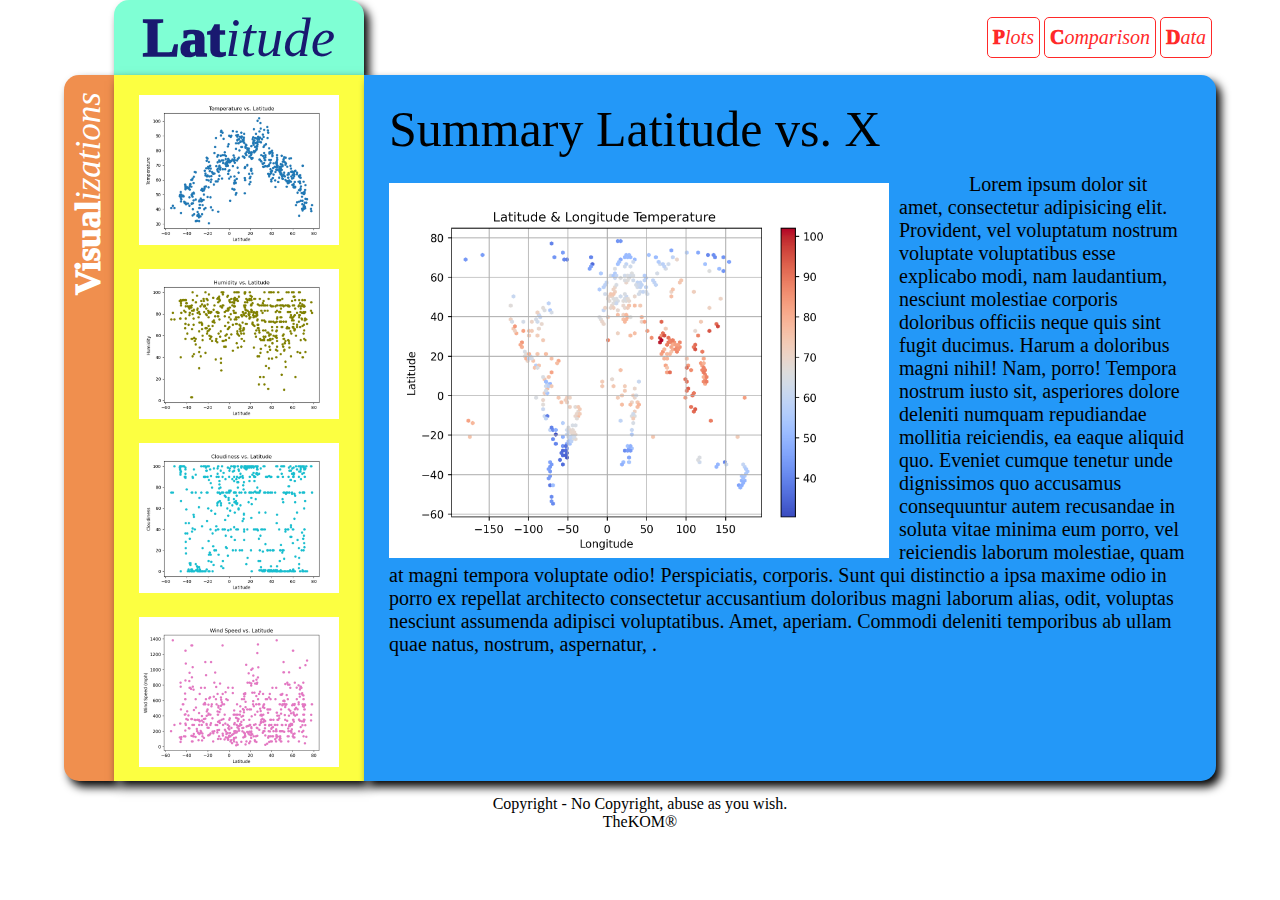
==== index.html @ 5fd508b4 "template done" ====
<!DOCTYPE html>
<html>
    <head>
        <meta http-equiv="X-UA-Compatible" content="IE=edge,chrome=1">
        <meta charset="UTF-8">
        <meta name="viewport" content="width=device-width,initial-scale=1">
        <meta name="author" content="TheKOM">
        <meta name="description" content="description here">
        <meta name="keywords" content="thekom, kom, wikom, armornwilas, data, visualize, visualise, visualization, visualisation, weather, humid, humidity, wind, temperature">
        <link rel="shortcut icon" href="img/noun_Scatterplot_166374.ico" type="image/vnd.microsoft.icon">
        <link href="https://fonts.googleapis.com/css2?family=Alata&family=Source+Serif+Pro&display=swap" rel="stylesheet">        
        <link rel="stylesheet" media='screen and (min-width: 501px)' href="css/style.css" type="text/css">       
        <link rel="stylesheet" media='screen and (max-width: 500px)' href="css/stylesmall.css" type="text/css">
        <title>Latitude - Visualisation</title>
    </head>
    <body>
        <div class="container">
            <header>
            <a href="index.html">
                <div class="header_tab">
                    <h1>Lat<span>itude</span></h1>
                </div></a>
            </header>
            <menu>
                <div id="menu">
                    <input type="checkbox" />
                    <span class="hamberger"></span>
                    <span class="hamberger"></span>
                    <span class="hamberger"></span>
                    <ul class="menu">
                        &nbsp; <li><a href="index.html">&nbsp;P<span>lots</span></a>
                                <ul class="sub_menu">
                                    <li><a href="temperature.html"><nobr>&nbsp; Max <span>Temperature</span></nobr></a></li>
                                    <li><a href="humidity.html"><nobr>&nbsp; H<span>umidity</span></a></nobr></li>
                                    <li><a href="cloudiness.html"><nobr>&nbsp; C<span>loudiness</span></nobr></a></li>
                                    <li><a href="windspeed.html"><nobr>&nbsp; Wind <span>Speed</span></nobr></a></li>
                                </ul>
                            </li>
                            &nbsp; <li><a href="comparison.html">&nbsp;C<span>omparison</span></a></li>
                            &nbsp; <li><a href="data.html">&nbsp;D<span>ata</span></a></li> &nbsp;
                    </ul>
                </div>
            </menu>
            <page>
                <div class="page">Visual<span>izations</span></div>
            </page>
            <list>
                <div class="list_inner">
                    <div>
                        <a href="temperature.html"><img src="img/Temperature vs. Latitude.PNG" alt=""><div class="weather">Temperature</div></a>
                    </div>
                    <div>
                        <a href="humidity.html"><img src="img/Humidity vs. Latitude.PNG" alt=""><div class="weather">Humidity</div></a>
                    </div>
                    <div>
                        <a href="cloudiness.html"><img src="img/Cloudiness vs. Latitude.PNG" alt=""><div class="weather">Cloudiness</div></a>
                    </div>
                    <div>
                        <a href="windspeed.html"><img src="img/Wind Speed vs. Latitude.PNG" alt=""><div class="weather">Wind Speed</div></a>
                    </div>
                </div>
            </list>
            <content>
                <div class="content_inner">
                    <div>Summary Latitude vs. X</div>
                    <div>
                        <img class="content_img" src="img/index.PNG" alt="" width="500px">
                        <p>&nbsp; &nbsp; &nbsp; &nbsp; &nbsp; &nbsp; &nbsp; Lorem ipsum dolor sit amet, consectetur adipisicing elit. Provident, vel voluptatum nostrum voluptate voluptatibus esse explicabo modi, nam laudantium, nesciunt molestiae corporis doloribus officiis neque quis sint fugit ducimus. Harum a doloribus magni nihil! Nam, porro! Tempora nostrum iusto sit, asperiores dolore deleniti numquam repudiandae mollitia reiciendis, ea eaque aliquid quo. Eveniet cumque tenetur unde dignissimos quo accusamus consequuntur autem recusandae in soluta vitae minima eum porro, vel reiciendis laborum molestiae, quam at magni tempora voluptate odio! Perspiciatis, corporis. Sunt qui distinctio a ipsa maxime odio in porro ex repellat architecto consectetur accusantium doloribus magni laborum alias, odit, voluptas nesciunt assumenda adipisci voluptatibus. Amet, aperiam. Commodi deleniti temporibus ab ullam quae natus, nostrum, aspernatur, .</p>
                    </div>
                </div>
            </content>
            <footer>
                <center>Copyright - No Copyright, abuse as you wish.<br>TheKOM®</center>
            </footer>
        </div>
    </body>
</html>
---- css/style.css ----
*{
    padding: 0;
    margin: 0;
    list-style: none;
    text-decoration: none;
    font-family: "Source Serif Pro', serif";
}

.container{
    display: grid;
    width: 90%;
    margin: auto;
    grid-template-columns: 50px 250px auto;
    grid-template-rows: 75px auto 50px;
    grid-template-areas: ". h m" "p l c" "f f f";
    justify-self: center;
    align-self: center;
}

.container_2{
    display: grid;
    width: 90%;
    margin: auto;
    grid-template-columns: 50px 250px auto;
    grid-template-rows: 75px auto 50px;
    grid-template-areas: ". h m" "p c c" "f f f";
    justify-self: center;
    align-self: center;
}

.container header, .container content, .container list, .container page{
    box-shadow: 5px 6px 10px black;
}

.container_2 header, .container_2 content, .container_2 page{
    box-shadow: 5px 6px 10px black;
}

header{
    grid-area: h;
    border-top-left-radius: 15px;
    border-top-right-radius: 15px;
    background-color: aquamarine;
}

.header_tab{
    height: 100%;
    width: 100%;
    display: table;
    float: left;
}

.header_tab h1{
    color: midnightblue;
    height: 100%;
    display: table-cell;
    vertical-align: middle;
    font-family: "Source Serif Pro', serif";
    font-size: 55px;
    font-weight: 1000;
    text-align: center;
}

span{
    font-weight: 500;
    font-style: italic;
}

menu{
    grid-area: m;
    justify-self: end;
    align-self: center;
}

#menu input, #menu .hamberger{
    display: none;
}

#menu .menu{
    display: table;
    float: left;
}

#menu .menu li{
    display: table-cell;
    padding: 8px 5px;
    padding-left: 0;
    font-family: "Source Serif Pro', serif";
    font-size: 20px;
    font-weight: 1000;
    transition: all .5s ease;
    border: 1px solid rgb(255, 41, 41);
    border-radius: 5px;
}

#menu .menu li a{
    color: rgb(255, 41, 41);
}

#menu .menu li .sub_menu{
    display: none;
    position: fixed;
    top: 7.3%;
    width: 217px;
    background-color: rgb(255, 41, 41);
    box-shadow: 5px 5px 5px black;
}

#menu .menu li .sub_menu li{
    display: none;
    width: 100%;
    border-radius: 0;
    background-color: rgb(255, 41, 41);
    box-shadow: 5px 5px 5px black;
}

#menu .menu li:hover{
    background-color: rgb(255, 41, 41);
    border: none;
    box-shadow: 2px 3px 5px black;
}

#menu .menu li:hover a{
    color: white!important;
}

#menu .menu li:hover .sub_menu, #menu .menu li:hover .sub_menu li{
    display: block;
    transition: all .5s ease;
}

#menu .menu li .sub_menu li:hover{
    border-radius: 0;
    background-color: white;
    box-shadow: 2px 3px 5px black;
}

#menu .menu li .sub_menu li:hover a{
    color: red!important;
}

page{
    grid-area: p;
    color: white;
    border-top-left-radius: 15px;
    border-bottom-left-radius: 15px;
    background-color: rgb(240, 143, 78);
}

.page{
    font-family: "Source Serif Pro', serif";
    font-size: 35px;
    font-weight: 1000;
    transform: rotate(-90deg)translateX(-350%);
}

list{
    grid-area: l;
    padding: 0px;
    background-color: rgb(252, 255, 65);
    justify-content: center;
}

list .weather{
    display: none;
    max-width: 45%;
    color: white;
    font-family: "Source Serif Pro', serif";
    font-size: 15px;
    background-color: rgb(253, 31, 205);
    opacity: 90%;
    border-radius: 5px;
    text-align: center;
}

list:not(#y){
    padding-top: 10px;
}

.list_inner{
    display: grid;
    grid-template-columns: auto;
    grid-template-rows: repeat(3, auto);
}

.list_inner div{
    width: 200px;
    padding: 10px;
    transition: all .2s ease-in-out;
    justify-self: center;
    align-self: center;
}

.list_inner div img{
    max-width: 100%;
}

.list_inner div:not(#x):hover{
    transform: scale(1.2);
}

.list_inner div:not(#x):hover .weather{
    display: block;
    position: absolute;
    top: 50%;
    left: 50%;
    transition: all .2s;
    transform: translate(-50%, -50%);
}

.list_inner div#x{
    border: 15px solid rgb(35, 152, 248);
    border-right-width: 25px;
    border-left-width: 25px;
    background-color: rgb(35, 152, 248);
    align-self: flex-end;
    padding: 0;
    margin: 0;
}

content{
    grid-area: c;
    padding: 10px;
    border-top-right-radius: 15px;
    border-bottom-right-radius: 15px;
    background-color: rgb(35, 152, 248);
}

.content_inner{
    display: grid;
    grid-template-columns: auto;
    grid-template-rows: auto auto;
    justify-content: center;
    align-self: start;
    margin: 15px;
    font-family: "Source Serif Pro', serif";
    font-size: 20px;
}

.content_inner div:first-child{
    font-size: 50px;
    margin-bottom: 15px;
}

.content_inner .content_img{
    float: left;
    margin:  10px 10px auto auto;
}

footer{
    grid-column: f;
    justify-self: center;
    align-self: flex-end;
}
---- css/stylesmall.css ----
*{
    padding: 0;
    margin: 0;
    list-style: none;
    text-decoration: none;
    font-family: "Source Serif Pro', serif";
}

.container{
    display: grid;
    width: 100%;
    margin: auto;
    grid-template-columns: 200px auto;
    grid-template-rows: 60px 40px auto auto 20px;
    grid-template-areas: "h m" "p p" "l l" "c c" "f f";
}

.container_2{
    display: grid;
    width: 100%;
    margin: auto;
    grid-template-columns: 200px auto;
    grid-template-rows: 60px 40px auto 20px;
    grid-template-areas: "h m" "p p" "c c" "f f";
}

header{
    grid-area: h;
    background-color: aquamarine;
}

.header_tab{
    height: 100%;
    width: 100%;
    display: table;
    float: left;
}

.header_tab h1{
    color: midnightblue;
    height: 100%;
    display: table-cell;
    vertical-align: middle;
    font-family: "Source Serif Pro', serif";
    font-size: 44px;
    font-weight: 1000;
    text-align: center;
}

span{
    font-weight: 500;
    font-style: italic;
}

menu{
    grid-area: m;
    justify-self: end;
    align-self: center;
}

#menu{
    display: block;
    z-index: 1;
}

#menu input{
    display: block;
    width: 40px;
    height: 32px;
    position: absolute;
    top: 10px;
    right: 0px;
    cursor: pointer;
    opacity: 0;
    z-index: 2;
}

#menu .hamberger{
    display: block;
    width: 33px;
    height: 4px;
    margin-bottom: 5px;
    position: relative;  
    background: rgb(255, 41, 41);
    z-index: 1;
    transform-origin: 4px 0px;  
    transition: transform 0.5s cubic-bezier(0.77,0.2,0.05,1.0),
                background 0.5s cubic-bezier(0.77,0.2,0.05,1.0),
                opacity 0.55s ease;
}

#menu .hamberger:first-child{
    transform-origin: 0% 0%;
}

#menu .hamberger:nth-last-child(2){
    transform-origin: 0% 100%;
}

#menu input:checked ~ .hamberger{
    opacity: 1;
    transform: rotate(45deg) translate(-2px, -1px);
    background: rgb(255, 41, 41);
}

#menu input:checked ~ .menu{
    background-color: rgb(160, 7, 7);
    z-index: 0;
}

#menu input:checked ~ .hamberger:nth-last-child(3){
    opacity: 0;
    transform: rotate(0deg) scale(0.2, 0.2);
}

#menu input:checked ~ .hamberger:nth-last-child(2){
    transform: rotate(-45deg) translate(0, -1px);
}

#menu input:checked ~ ul{
    transform: none;
}

.menu{
    z-index: -1;
    position: absolute;
    top: 0px;
    right: 0px;
    font-size: 20px;
    background-color: white;
    opacity: 95%;
    transform-origin: 0% 0%;
    transform: translate(100%, 0);
    transition: transform 0.5s cubic-bezier(0.77,0.2,0.05,1.0);
}

.menu a{
    color: white !important;
    padding-left: 10px;
    padding-bottom: 15px;
}

.sub_menu a{
    color: pink !important;
    padding: 15px;
    padding-right: 0;
}

.sub_menu li{
    padding: 15px;
}

page{
    grid-area: p;
    color: white;
    background-color: rgb(240, 143, 78);
    padding: 5px;
    font-family: "Source Serif Pro', serif";
    font-size: 28px;
    font-weight: 1000;
    text-align: center;
}

.page .space{
    display: none;
}

list{
    grid-area: l;
    background-color: rgb(252, 255, 65);align-self: flex-start;
}

.list_inner{
    display: grid;
    grid-template-columns: repeat(4, 1fr);
    justify-items: center;
    align-items: center;
}

.list_inner div{
    width: 100px;
}

.list_inner div img{
    max-width: 100%;
    margin-bottom: -4px;
}

.list_inner div .weather{
    max-width: 100%;
    text-align: center;
    color: white;
    background-color: rgb(253, 31, 205);
}

content{
    grid-area: c;
    background-color: rgb(35, 152, 248);
}

.content_inner{
    display: grid;
    grid-template-columns: auto;
    grid-template-rows: auto auto;
    margin: 15px;
    font-family: "Source Serif Pro', serif";
    font-size: 15px;
}

.content_inner div:first-child{
    font-size: 25px;
    margin-bottom: 10px;
}

.content_inner .content_img{
    max-width: 95%;
    justify-self: center;
}

footer{
    grid-column: f;
    justify-self: center;
    align-self: auto;
    font-size: 13px;
}

body {
    overflow-x: hidden; /* Hide horizontal scrollbar */
  }
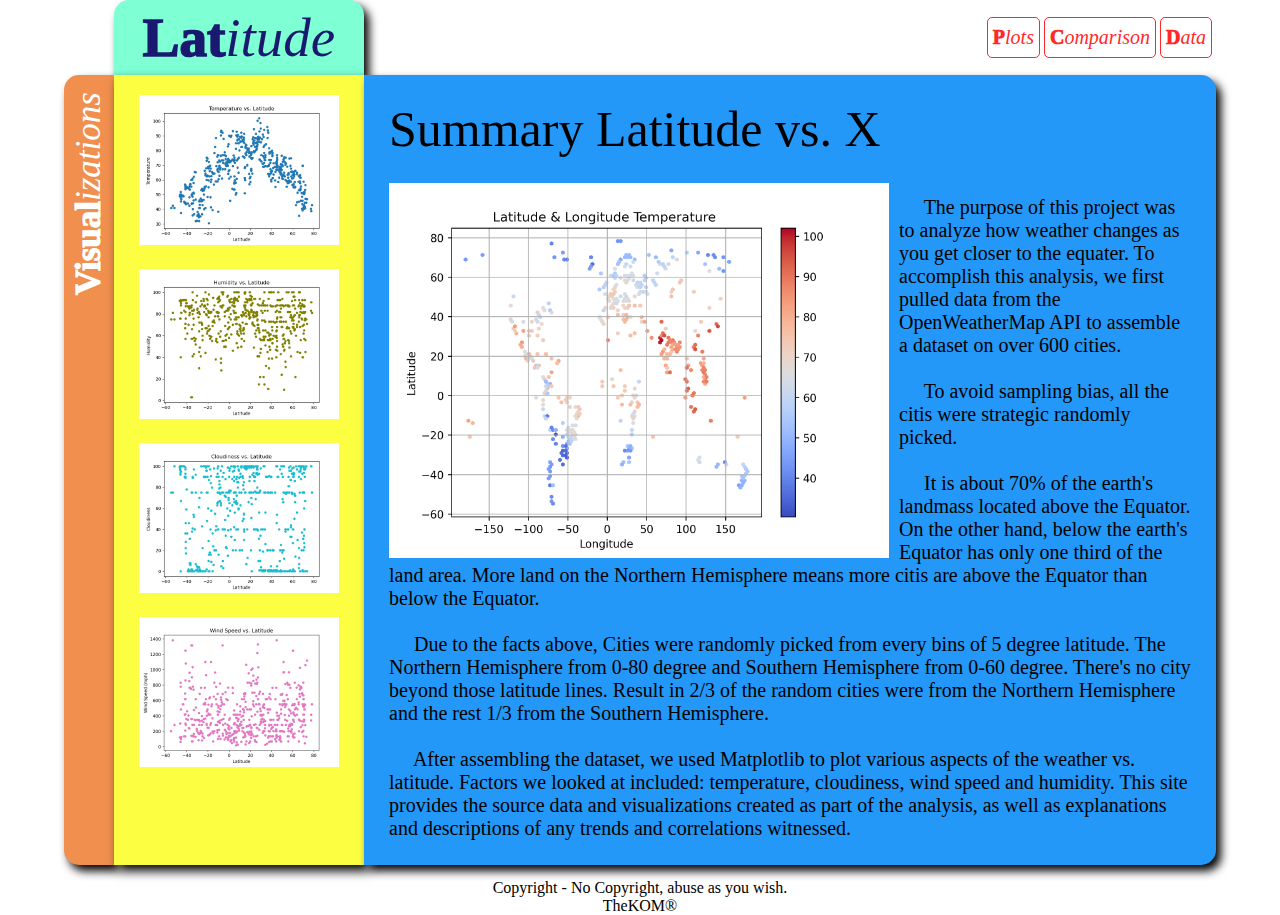
==== commit 060495e7: "Final" ====
--- a/index.html
+++ b/index.html
@@ -65,7 +65,16 @@
                     <div>Summary Latitude vs. X</div>
                     <div>
                         <img class="content_img" src="img/index.PNG" alt="" width="500px">
-                        <p>&nbsp; &nbsp; &nbsp; &nbsp; &nbsp; &nbsp; &nbsp; Lorem ipsum dolor sit amet, consectetur adipisicing elit. Provident, vel voluptatum nostrum voluptate voluptatibus esse explicabo modi, nam laudantium, nesciunt molestiae corporis doloribus officiis neque quis sint fugit ducimus. Harum a doloribus magni nihil! Nam, porro! Tempora nostrum iusto sit, asperiores dolore deleniti numquam repudiandae mollitia reiciendis, ea eaque aliquid quo. Eveniet cumque tenetur unde dignissimos quo accusamus consequuntur autem recusandae in soluta vitae minima eum porro, vel reiciendis laborum molestiae, quam at magni tempora voluptate odio! Perspiciatis, corporis. Sunt qui distinctio a ipsa maxime odio in porro ex repellat architecto consectetur accusantium doloribus magni laborum alias, odit, voluptas nesciunt assumenda adipisci voluptatibus. Amet, aperiam. Commodi deleniti temporibus ab ullam quae natus, nostrum, aspernatur, .</p>
+                        <br>
+                        <p>&emsp; The purpose of this project was to analyze how weather changes as you get closer to the equater. To accomplish this analysis, we first pulled data from the OpenWeatherMap API to assemble a dataset on over 600 cities.</p>
+                        <br>
+                        <p>&emsp; To avoid sampling bias, all the citis were strategic randomly picked.</p>
+                        <br>
+                        <p>&emsp; It is about 70% of the earth's landmass located above the Equator. On the other hand, below the earth's Equator has only one third of the land area. More land on the Northern Hemisphere means more citis are above the Equator than below the Equator.</p>
+                        <br>
+                        <p>&emsp; Due to the facts above, Cities were randomly picked from every bins of 5 degree latitude. The Northern Hemisphere from 0-80 degree and Southern Hemisphere from 0-60 degree. There's no city beyond those latitude lines. Result in 2/3 of the random cities were from the Northern Hemisphere and the rest 1/3 from the Southern Hemisphere.</p>
+                        <br>
+                        <p>&emsp; After assembling the dataset, we used Matplotlib to plot various aspects of the weather vs. latitude. Factors we looked at included: temperature, cloudiness, wind speed and humidity. This site provides the source data and visualizations created as part of the analysis, as well as explanations and descriptions of any trends and correlations witnessed.</p>
                     </div>
                 </div>
             </content>
--- a/css/style.css
+++ b/css/style.css
@@ -247,6 +247,27 @@
     margin:  10px 10px auto auto;
 }
 
+.comparison{
+    display: grid;
+    grid-template-columns: repeat(2, 1fr);
+    grid-template-rows: repeat(2, 1fr);
+    justify-items: center;
+    justify-items: center;
+}
+
+.comparison div{
+    width: 50%;
+}
+
+.comparison div img{
+    max-width: 100%;
+    border: 5px solid rgb(253, 31, 205);
+}
+
+.comparison div img:hover{
+    transform: scale(1.2);
+}
+
 footer{
     grid-column: f;
     justify-self: center;
--- a/css/stylesmall.css
+++ b/css/stylesmall.css
@@ -217,6 +217,23 @@
     justify-self: center;
 }
 
+.comparison{
+    display: grid;
+    grid-template-columns: auto;
+    grid-template-rows: auto;
+    justify-items: center;
+    justify-items: center;
+}
+
+.comparison div{
+    width: 75%;
+}
+
+.comparison div img{
+    max-width: 100%;
+    border: 5px solid rgb(253, 31, 205);
+}
+
 footer{
     grid-column: f;
     justify-self: center;
